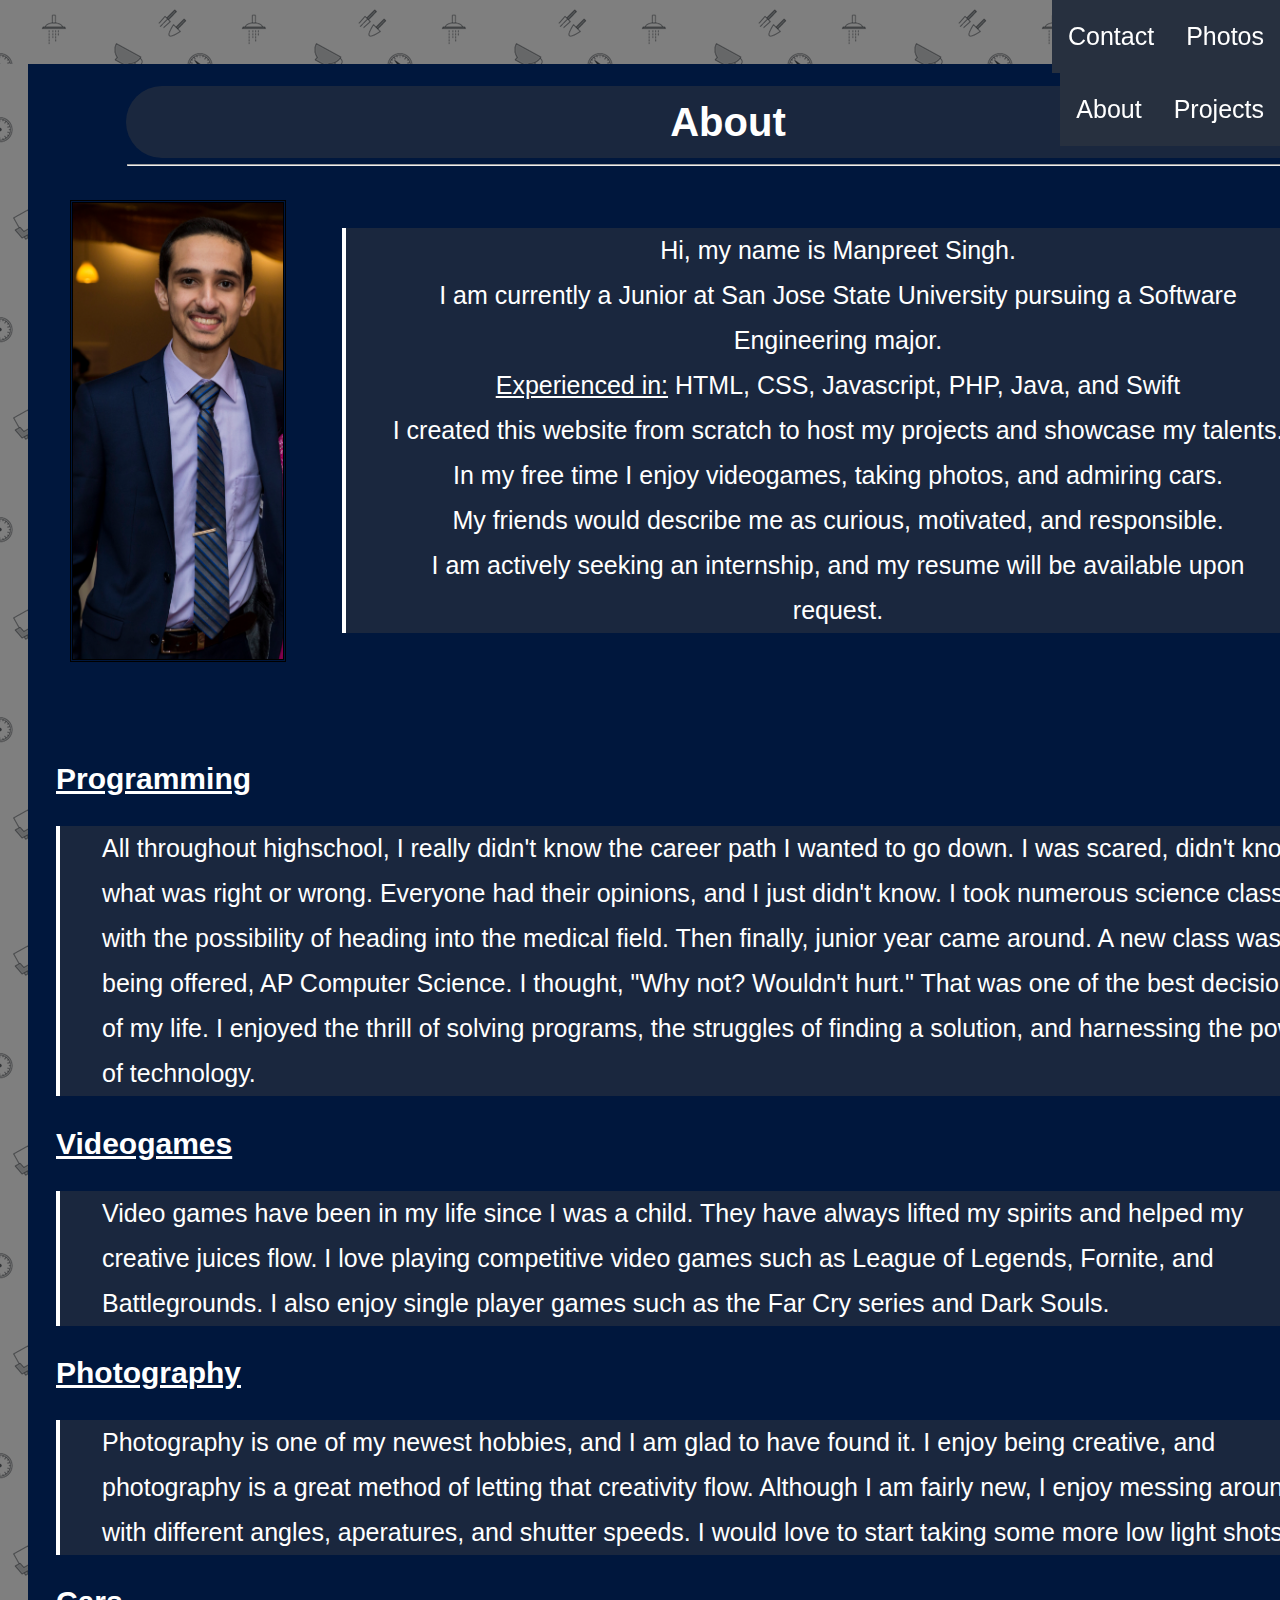
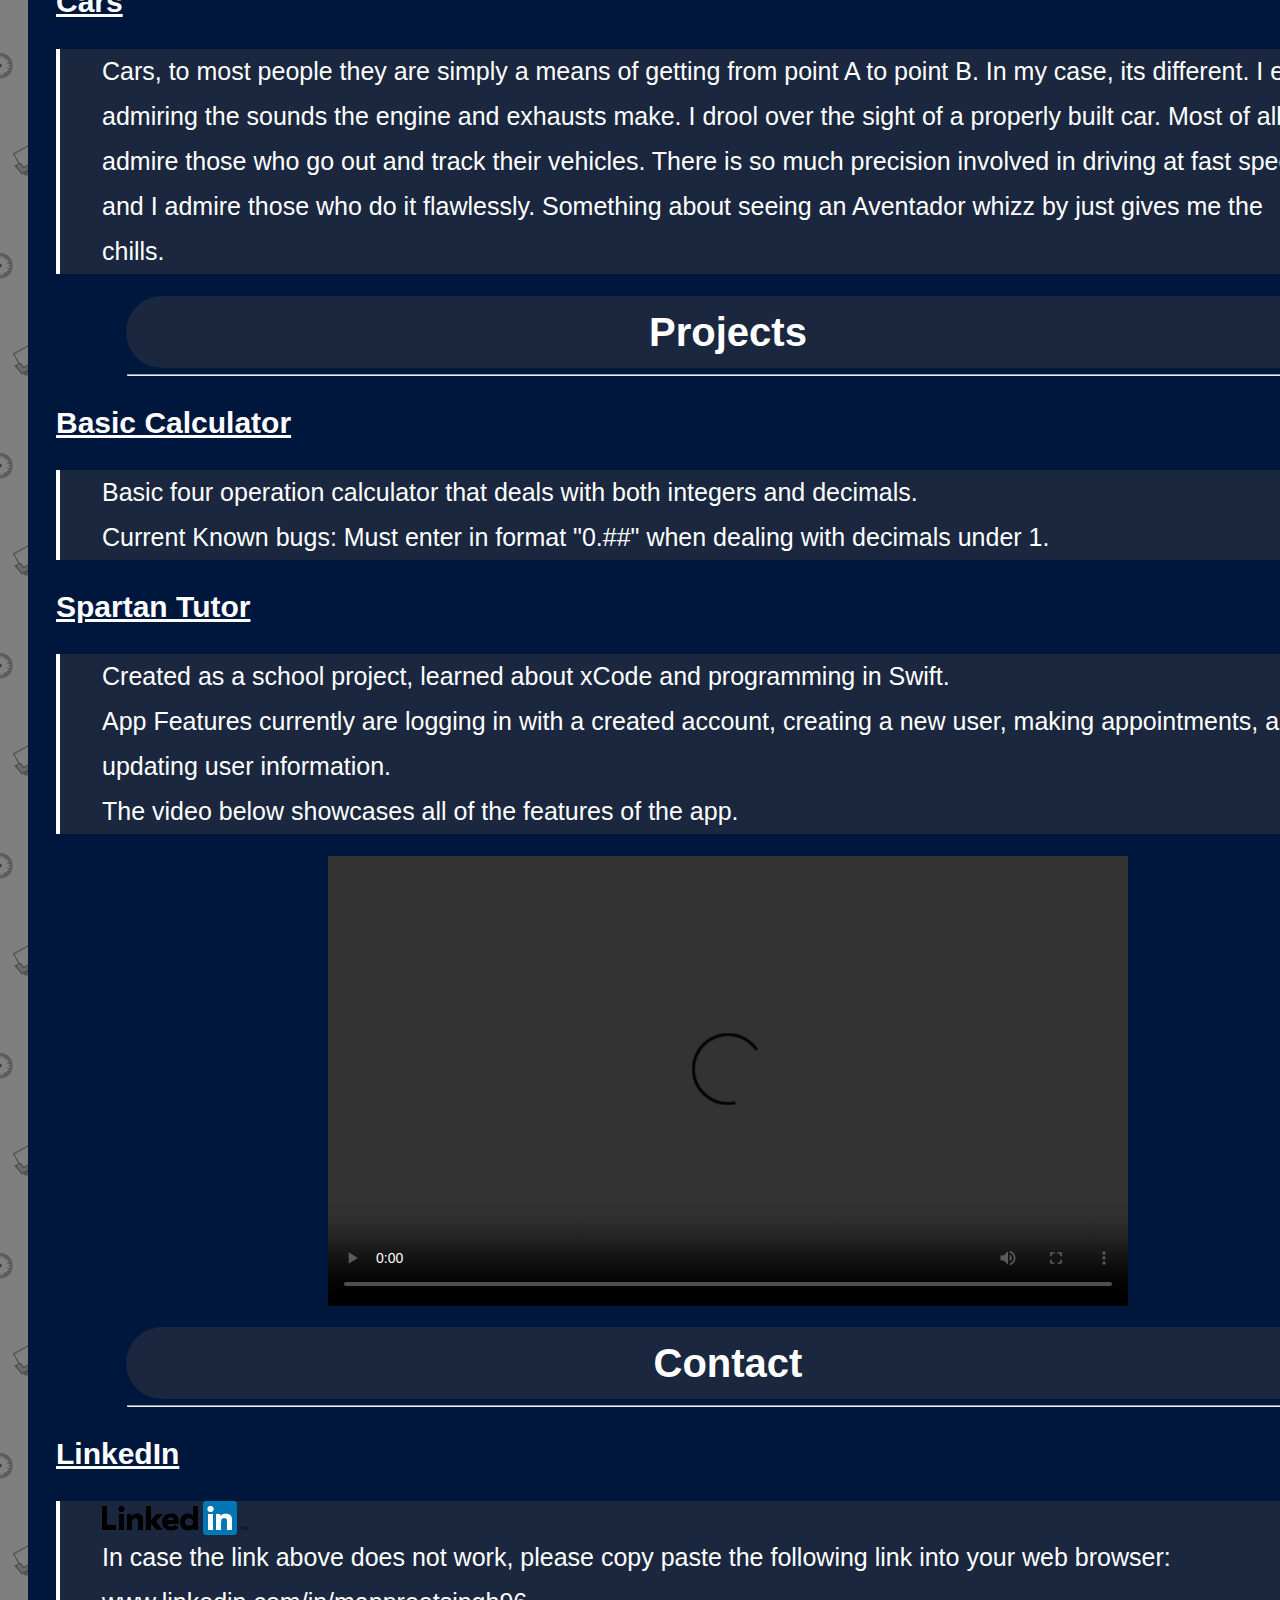
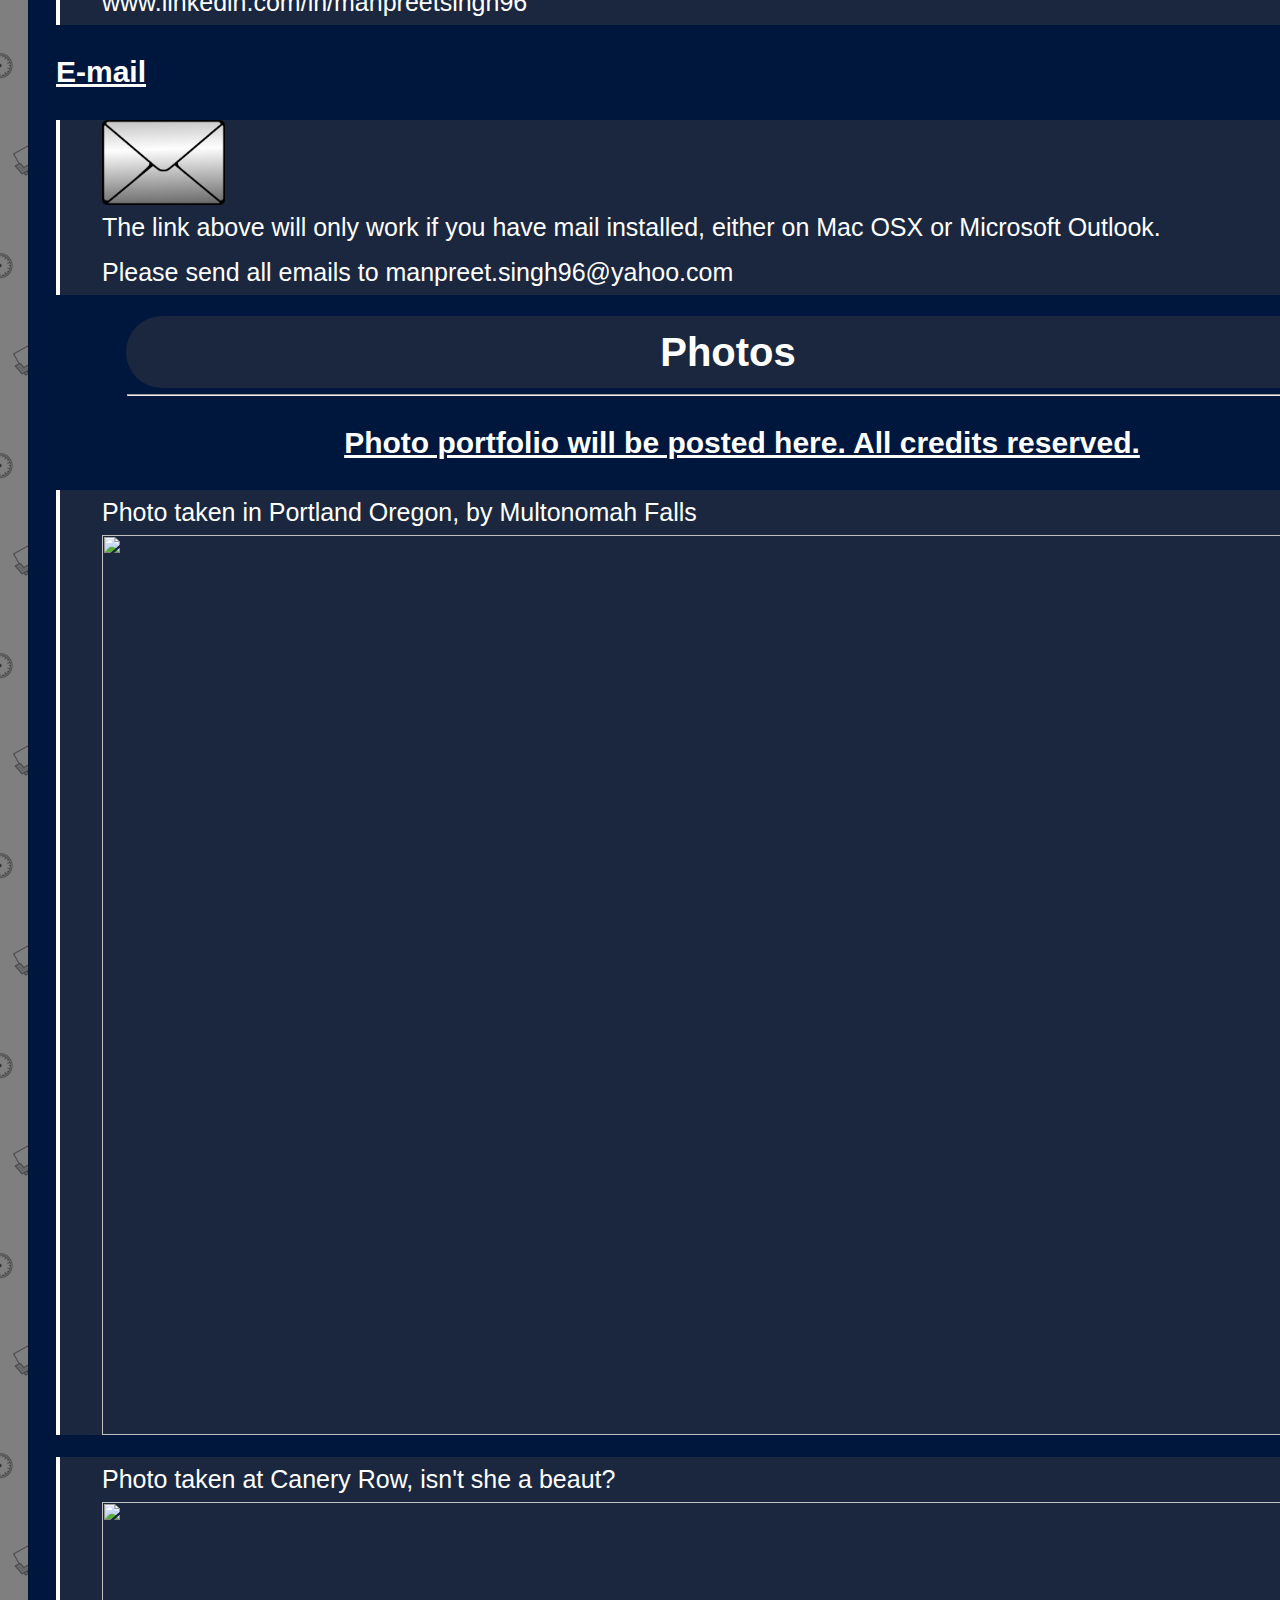
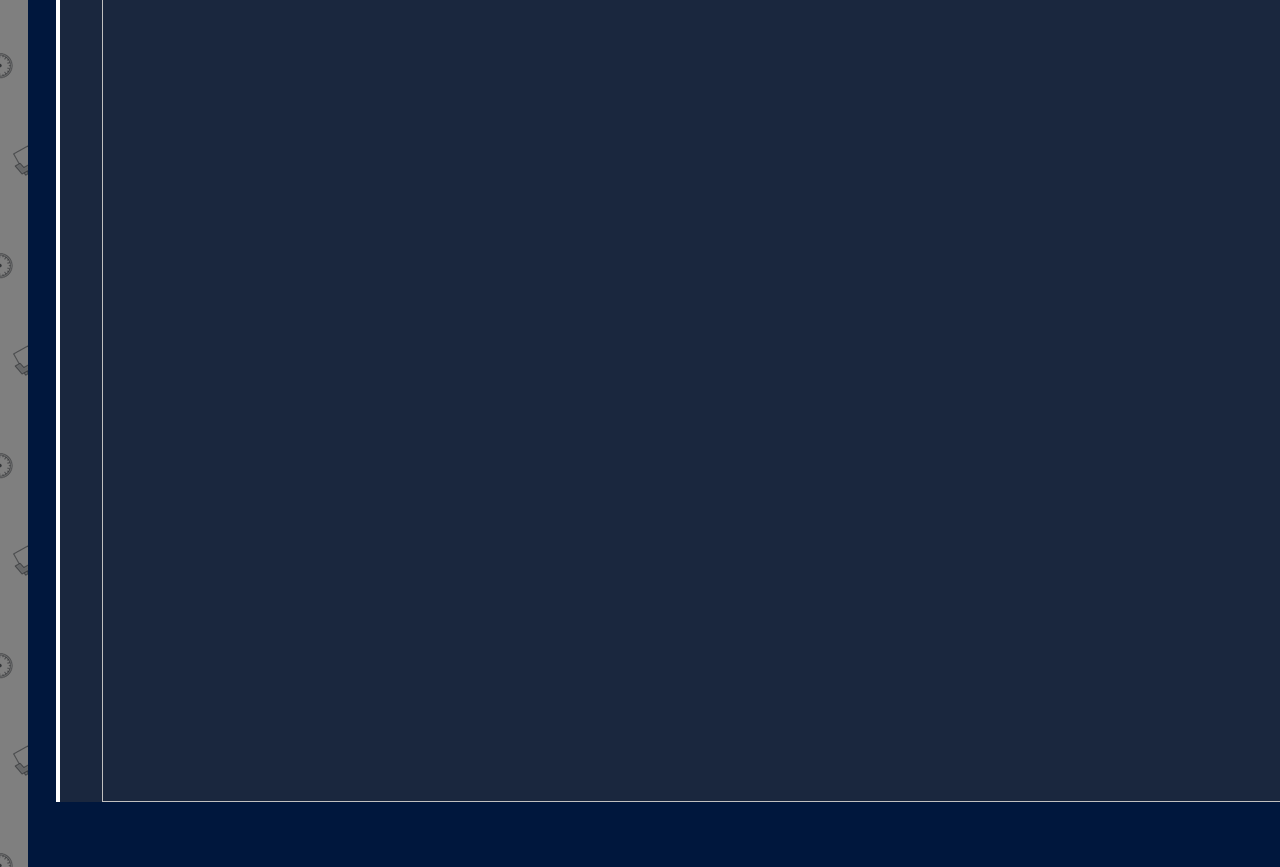
==== home.html @ 9b3da670 "Uploaded all necessary website files" ====
<html>
	<body>
		<link rel = "stylesheet" type = "text/css" href = "./stylesheets/homeStyle.css" />
		<link rel = "stylesheet" type = "text/css" href = "./stylesheets/transitionsHome.css" />
		<div class = "aboutBackground" id = "aboutBackground" name = "aboutBackground"></div>
		<script src="https://ajax.googleapis.com/ajax/libs/jquery/3.3.1/jquery.min.js"></script>
		
		<script>
			$(document).ready(function(){
			  // Add smooth scrolling to all links
			  $("a").on('click', function(event) {

			    // Make sure this.hash has a value before overriding default behavior
			    if (this.hash !== "") {
			      // Prevent default anchor click behavior
			      event.preventDefault();

			      // Store hash
			      var hash = this.hash;

			      // Using jQuery's animate() method to add smooth page scroll
			      // The optional number (800) specifies the number of milliseconds it takes to scroll to the specified area
			      $('html, body').animate({
			        scrollTop: $(hash).offset().top
			      }, 1000, function(){
			   
			        // Add hash (#) to URL when done scrolling (default click behavior)
			        window.location.hash = hash;
			      });
			    } // End if
			  });
			});
		</script>

		<div class = "wrapper">

			<div class = "navBarHolder">
				<div class = "navBar">
					<a href = "#photosSection">Photos</a>
					<a href = "#contactSection">Contact</a>
					<a href = "#projectsSection">Projects</a>
					<a href = "#aboutSection">About</a>
				</div>
			</div>

			<div class = "individualContent" id = "aboutSection">
				<br>
				<h1 class = "heading">About</h1>
				<hr class = "headingLine">

				<img src ="./images/myPicture.jpg" class ="myPic">

				<p class = "about">Hi, my name is Manpreet Singh.
				<br>
				I am currently a Junior at San Jose State University pursuing a Software Engineering major.
				<br>
				<u>Experienced in:</u> HTML, CSS, Javascript, PHP, Java, and Swift
				<br>
				I created this website from scratch to host my projects and showcase my talents.
				<br>
				In my free time I enjoy videogames, taking photos, and admiring cars.
				<br>
				My friends would describe me as curious, motivated, and responsible.
				<br>
				I am actively seeking an internship, and my resume will be available upon request.
				</p>
			</div>

			<div class = "individualContent">
				<h1 class = "postHeading">Programming</h1>
				<p class = "postText">
					All throughout highschool, I really didn't know the career path I wanted to go down. I was scared, didn't know what was right or wrong. Everyone had their opinions, and I just didn't know. I took numerous science classes, with the possibility of heading into the medical field. Then finally, junior year came around. A new class was being offered, AP Computer Science. I thought, "Why not? Wouldn't hurt." That was one of the best decisions of my life. I enjoyed the thrill of solving programs, the struggles of finding a solution, and harnessing the power of technology.
				</p>
				<h1 class = "postHeading">Videogames</h1>
				<p class = "postText">
					Video games have been in my life since I was a child. They have always lifted my spirits and helped my creative juices flow. I love playing competitive video games such as League of Legends, Fornite, and Battlegrounds. I also enjoy single player games such as the Far Cry series and Dark Souls.
				</p>

				<h1 class = "postHeading">Photography</h1>
				<p class = "postText">
					Photography is one of my newest hobbies, and I am glad to have found it. I enjoy being creative, and photography is a great method of letting that creativity flow. Although I am fairly new, I enjoy messing around with different angles, aperatures, and shutter speeds. I would love to start taking some more low light shots.
				</p>

				<h1 class = "postHeading">Cars</h1>
				<p class= "postText">
					Cars, to most people they are simply a means of getting from point A to point B. In my case, its different. I enjoy admiring the sounds the engine and exhausts make. I drool over the sight of a properly built car. Most of all, I admire those who go out and track their vehicles. There is so much precision involved in driving at fast speeds, and I admire those who do it flawlessly. Something about seeing an Aventador whizz by just gives me the chills.
				</p>

			</div>

		</div>

		<div class ="wrapper">
			<div class = "individualContent" id = "projectsSection">
				<br>
				<h1 class = "heading">Projects</h1>
				<hr class = "headingLine">

				<div class = "posts">
					<h1 class = "postHeading">Basic Calculator</h1>
					<p class = "postText">Basic four operation calculator that deals with both integers and decimals.</p>
					<p class = "postText">Current Known bugs: Must enter in format "0.##" when dealing with decimals under 1.</p>
				</div>

				<div class = "posts">
					<h1 class = "postHeading">Spartan Tutor</h1>
					<p class = "postText">Created as a school project, learned about xCode and programming in Swift.</p>
					<p class = "postText">App Features currently are logging in with a created account, creating a new user, making appointments, and updating user information.</p>
					<p class = "postText">The video below showcases all of the features of the app.</p>

					<br>

					<center>
						<video width="800" height="450" controls>
		  					<source src="https://www.dropbox.com/s/0syyvzjx89lkuod/spartantutorDemo.mp4?dl=1" type="video/mp4">
		  					Your browser does not support the video tag.
						</video>
					</center>
				</div>
			</div>
		</div>

		<div class ="wrapper">
			<div class = "individualContent" id = "contactSection">
				<br>
				<h1 class = "heading">Contact</h1>
				<hr class = "headingLine">

				<div class = "posts">
					<h1 class = "postHeading">LinkedIn</h1>

					<p class = "postText">
						<a href = "https://www.linkedin.com/in/manpreetsingh96" target="_blank">
							<img src = "images/linkedinLogo.png" class ="linkedinLogo">
						</a>
					</p>
					<p class = "postText">In case the link above does not work, please copy paste the following link into your web browser:</p>
					<p class = "postText">www.linkedin.com/in/manpreetsingh96</p>
				</div>

				<div class = "posts">
					<h1 class = "postHeading">E-mail</h1>

					<p class = "postText">
						<a href="mailto:manpreet.singh96@yahoo.com?Subject=Hello" target="_top">
							<img src ="images/mail.png" class ="mailLogo">
						</a>
					</p>

					<p class = "postText">The link above will only work if you have mail installed, either on Mac OSX or Microsoft Outlook.</p>
					<p class = "postText">Please send all emails to manpreet.singh96@yahoo.com</p>
				</div>
			</div>
		</div>

		<div class = "wrapper">
			<div class = "individualContent" id = "photosSection">
			<br>
			<h1 class = "heading">Photos</h1>
			<hr class = "headingLine">

			<div class = "posts">
				<center><h1 class = "postHeading">Photo portfolio will be posted here. All credits reserved.</h1></center>
				
				<p class = "photoPost">Photo taken in Portland Oregon, by Multonomah Falls</p>
				<p class = "photoPost">
					<img src = "./images/photo_1.jpg" class = "postedPhotos">
				</p>

				<br>

				<p class = "photoPost">Photo taken at Canery Row, isn't she a beaut?</p>
				<p class = "photoPost">
					<img src = "./images/photo_2.jpg" class = "postedPhotos">
				</p>

			</div>

			<br>
			<br>
			<br>
		</div>
	</body>
</html>
---- stylesheets/homeStyle.css ----
body, html 
{
    margin: 0;
    font: 400 12px/1.8 "Lato", sans-serif;
  	color: #777;

  	background-image: url("../images/doodles.png");
}

.wrapper
{
	z-index: 1;
	width: 1400px;
	height: auto;
	margin-top: 5%;
	margin-left: auto;
	margin-right: auto;
	margin-bottom: auto;
}

.navBar
{
	position: fixed;
	top: 0;
}

.navBarHolder
{
	margin-left: 70%;
}

.navBar a {
    display: block;
    float: right;
    background-color: #27303f;
    color: #fff;
    text-align: center;
    padding: 14px 16px;
    text-decoration: none;
    font-size: 25px;
}

.navBar a:hover {
    background-color: #1a283f;
    color: white;
    text-decoration: underline;
}

.active {
    background-color: #4CAF50;
    color: white;
}

.navBar .icon {
    display: none;
}

.individualContent
{
	background-color: #00173d;
	float: left;
	margin-left: 2%;
	padding-top: 0%;
	width: 1400px;
}

.postHeading
{
	color: #fff;
	font-size: 30px;
	margin-left: 2%;
	padding: 0%;
	text-decoration: underline;
}

.postText
{
	font-size: 25px;
	color: #fff;
	padding: 0%;
	margin: 0%;
	margin-left: 2%;
	margin-right: 7%;
	padding-left: 3%;

	border-left: 4px solid white;
	background-color: rgba(66, 66, 66, 0.4);
}

.heading
{
	font-size: 40px;
	color: #fff;
	text-align: center;
	border-radius: 45px;
	background-color: rgba(66, 66, 66, 0.4);
	padding: 0%;
	margin: 0%;
	margin-left: 7%;
	margin-right: 7%;
}

.headingLine
{
	width: 1200px;
}

.about
{
	font-size: 25px;
	color: #fff;
	width: 900px;
	float: right;
	margin-right: 7%;
	margin-top: 4%;
	padding-left: 3%;
	padding-right: 3%;
	padding-top: 0%;
	padding-bottom: 0%;
	text-align: center;

	border-left: 4px solid white;
	background-color: rgba(66, 66, 66, 0.4);
}

.myPic
{
	width: 15%;
	float: left;
	border: 3px double black;
	margin-left: 3%;
	margin-bottom: 5%;
	margin-top: 2%;
}

.mailLogo
{
	width: 10%;
}

.postedPhotos
{
	width: 100%;
	float: middle;
}

.photoPost
{
	font-size: 25px;
	color: #fff;
	padding: 0%;
	margin: 0%;
	margin-left: 2%;
	margin-right: 2%;
	padding-left: 3%;
	padding-right: 0%;

	border-left: 4px solid white;
	background-color: rgba(66, 66, 66, 0.4);
}
---- stylesheets/transitionsHome.css ----
.navBarHolder
{
	animation-duration: 4s;
	animation-name: comeFromLeft;
	animation-iteration-count: 1;
	transition-timing-function: ease-in;
}

.wrapper
{
	animation-duration: 4s;
	animation-name: dropFromTop;
	animation-iteration-count: 1;
	transition-timing-function: ease-in;
}

@keyframes dropFromTop
{
	from{
		opacity: 0;
	}
	to{
		opacity: 1;
	}
}

@keyframes comeFromLeft
{
	from{
		margin-left: -20%;
	}
	to{
		margin-left: 70%;
	}
}
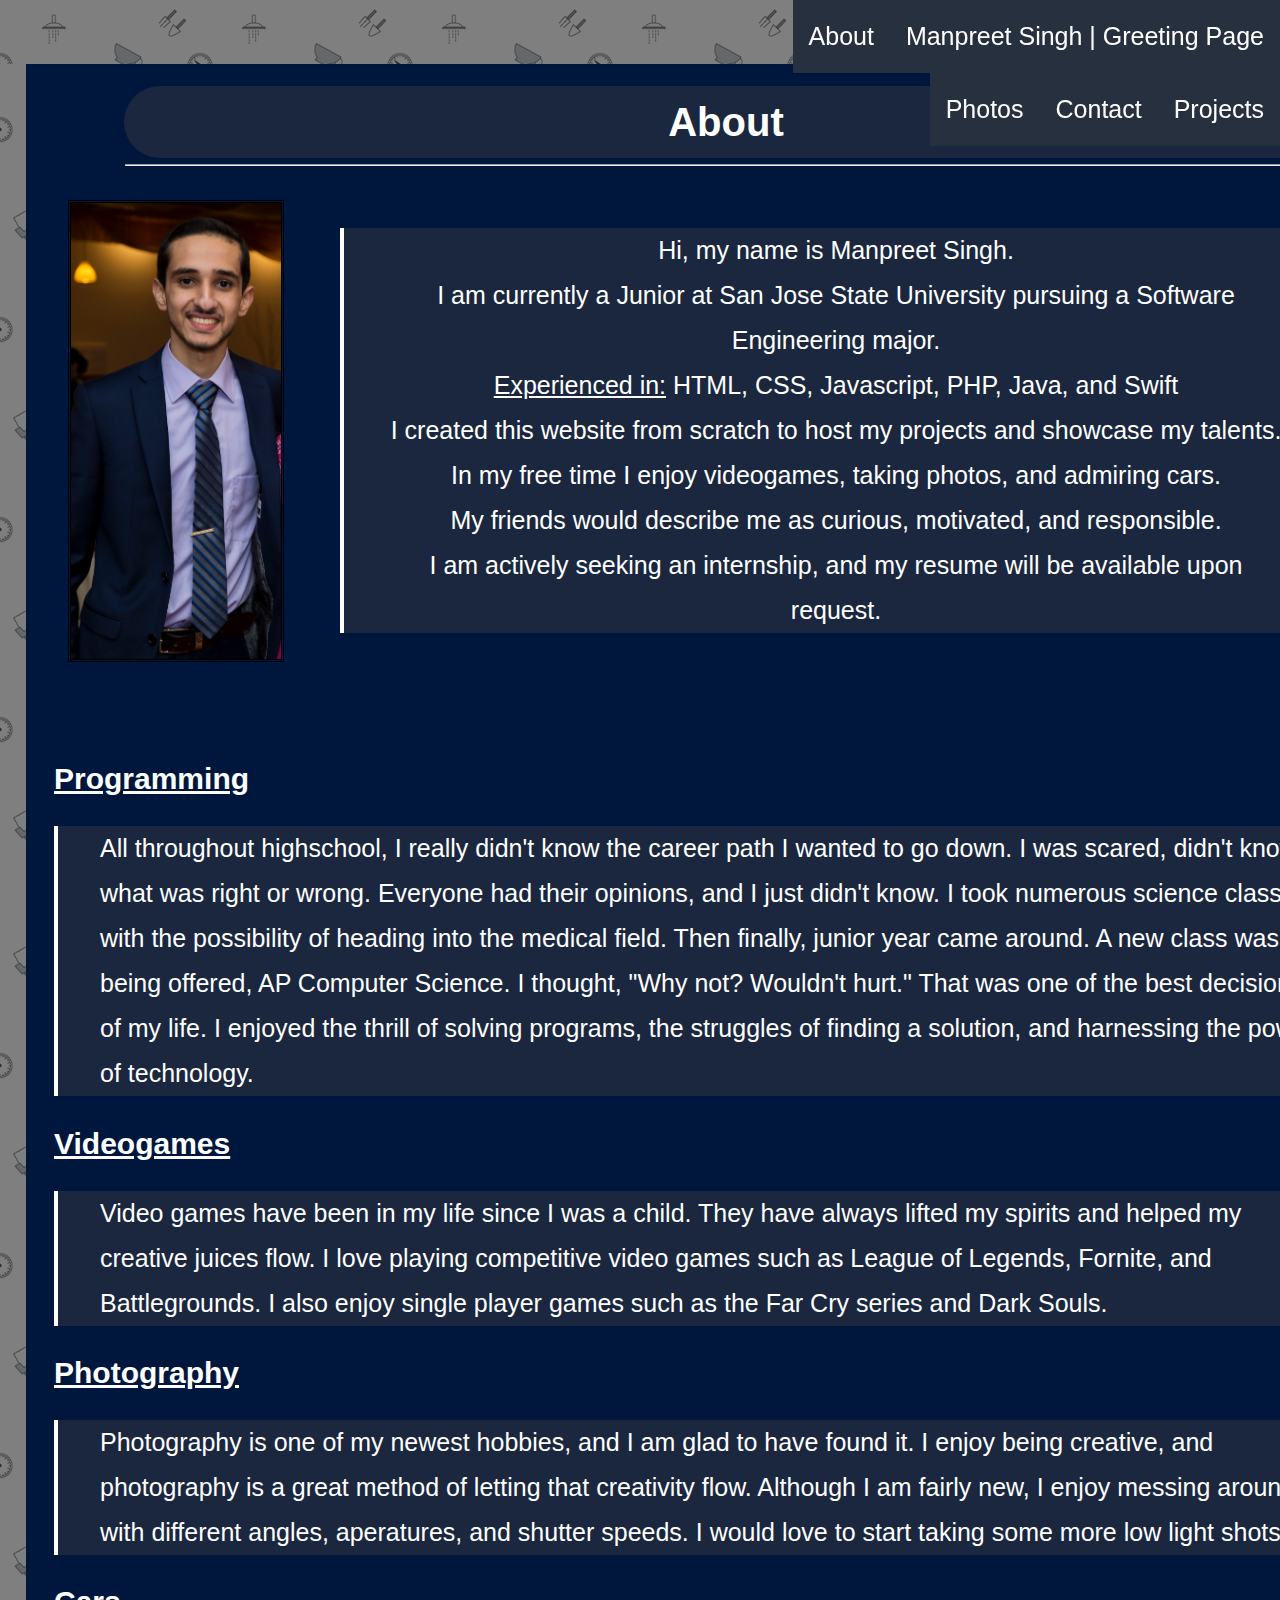
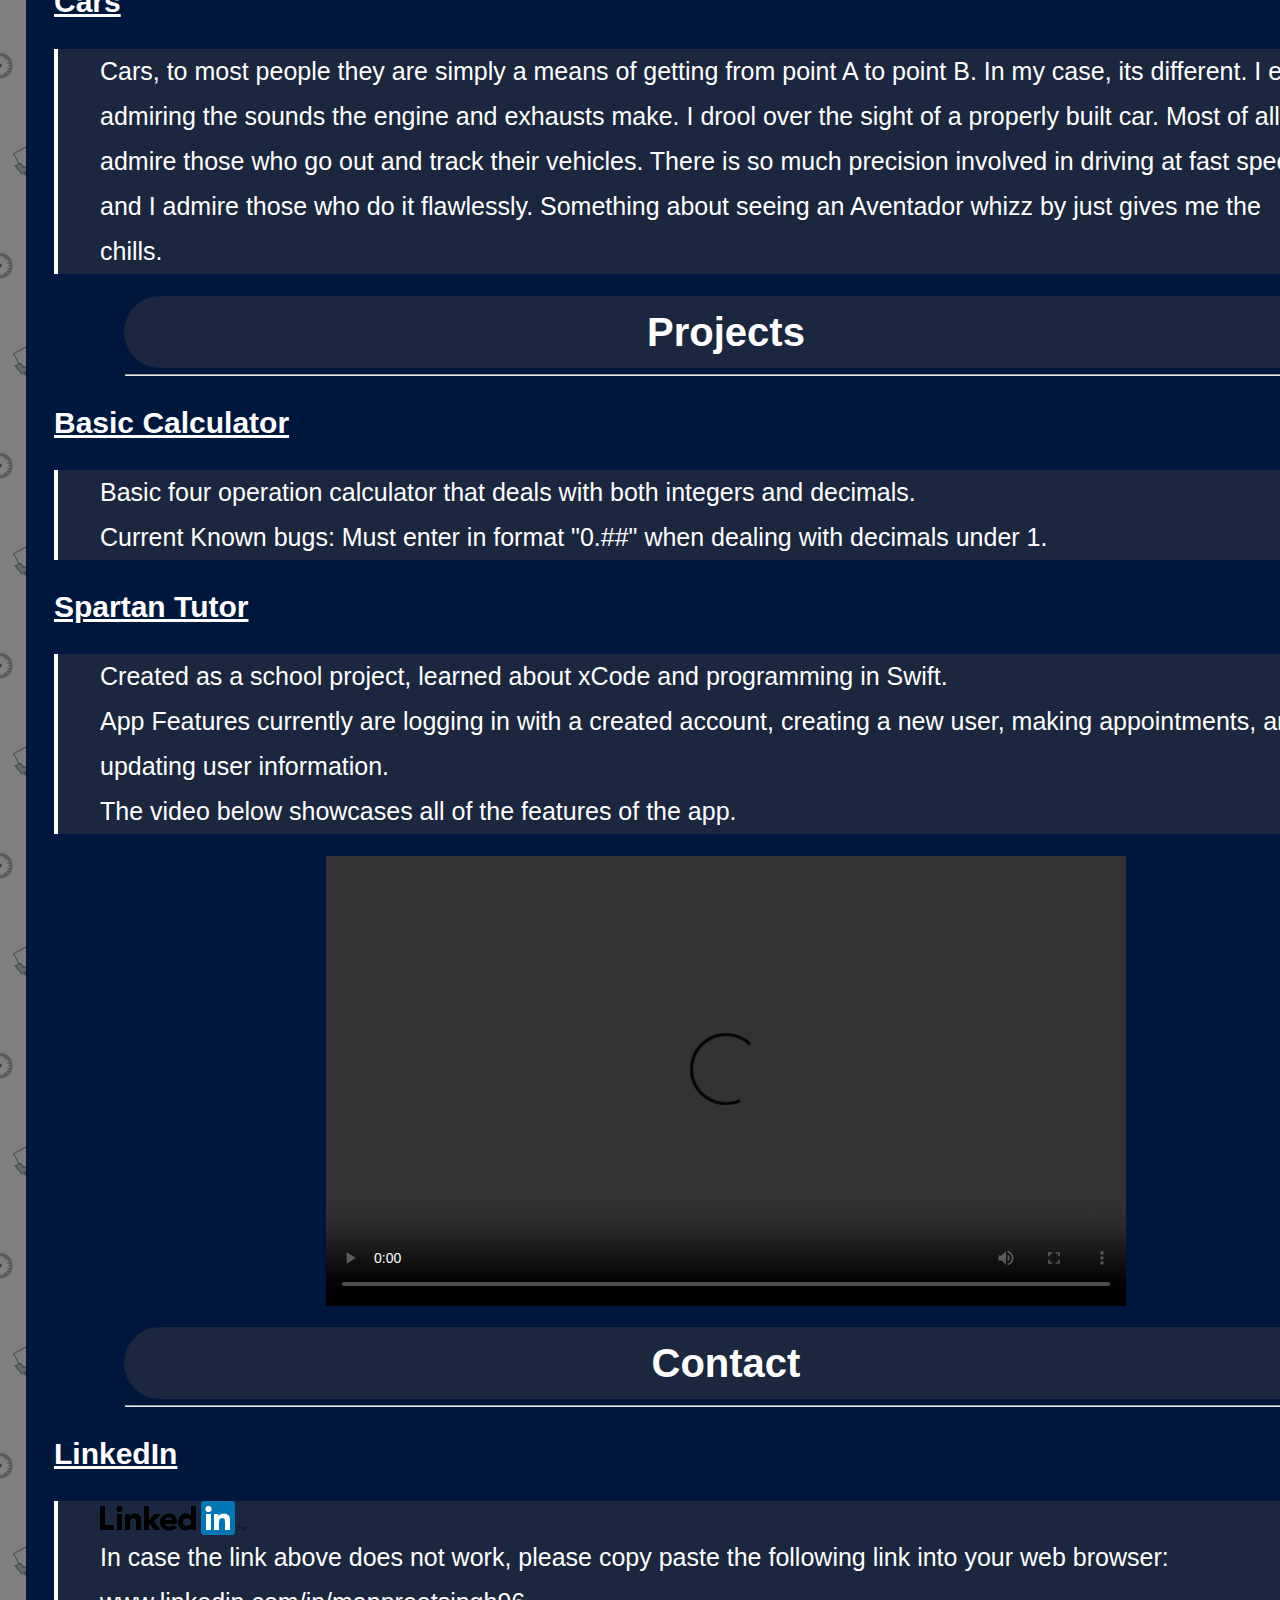
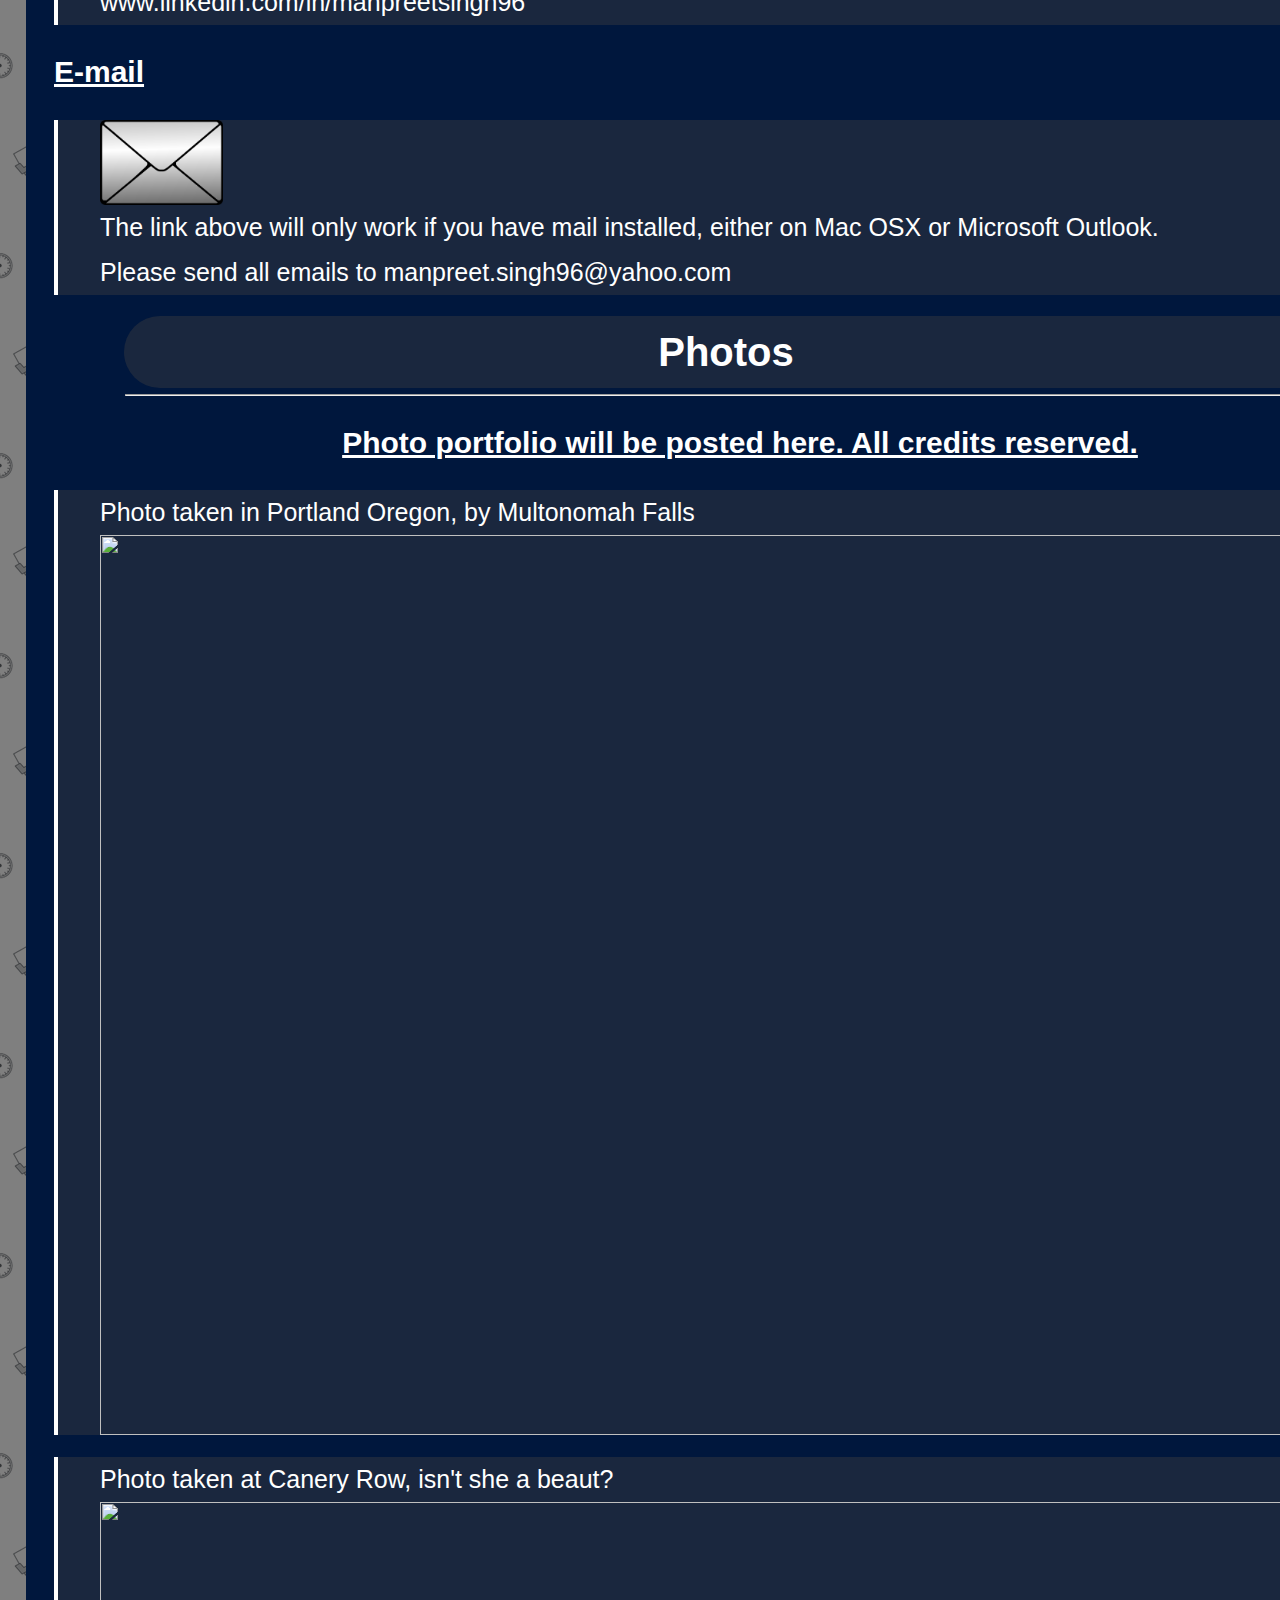
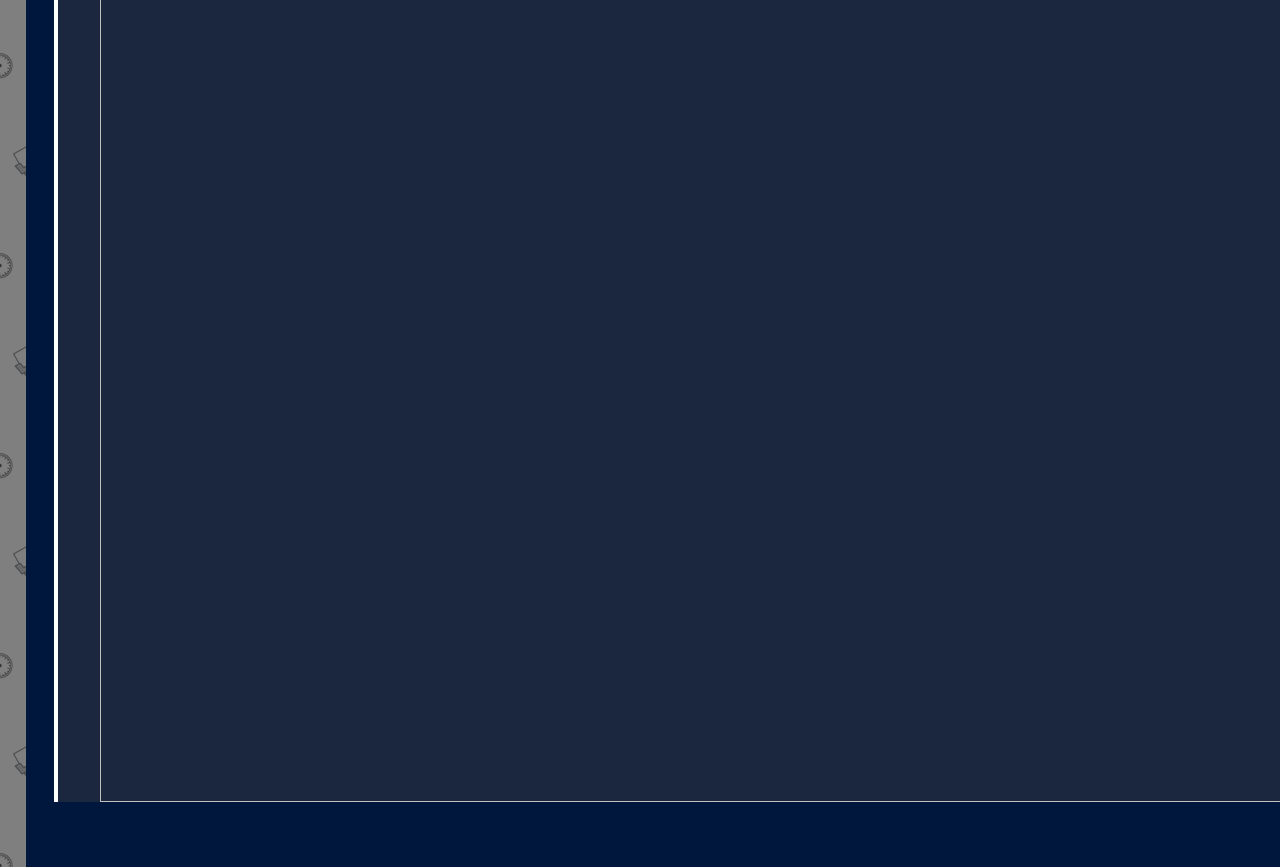
==== commit bea186db: "Update home.html" ====
--- a/home.html
+++ b/home.html
@@ -31,18 +31,18 @@
 			  });
 			});
 		</script>
+			
+		<div class = "navBarHolder">
+			<div class = "navBar">
+				<a href = "./index.html">Manpreet Singh | Greeting Page</a>
+				<a href = "#aboutSection">About</a>
+				<a href = "#projectsSection">Projects</a>
+				<a href = "#contactSection">Contact</a>
+				<a href = "#photosSection">Photos</a>
+			</div>
+		</div>
 
 		<div class = "wrapper">
-
-			<div class = "navBarHolder">
-				<div class = "navBar">
-					<a href = "#photosSection">Photos</a>
-					<a href = "#contactSection">Contact</a>
-					<a href = "#projectsSection">Projects</a>
-					<a href = "#aboutSection">About</a>
-				</div>
-			</div>
-
 			<div class = "individualContent" id = "aboutSection">
 				<br>
 				<h1 class = "heading">About</h1>
@@ -181,4 +181,4 @@
 			<br>
 		</div>
 	</body>
-</html>+</html>
--- a/stylesheets/homeStyle.css
+++ b/stylesheets/homeStyle.css
@@ -10,7 +10,7 @@
 .wrapper
 {
 	z-index: 1;
-	width: 1400px;
+	width: 1300px;
 	height: auto;
 	margin-top: 5%;
 	margin-left: auto;
@@ -26,7 +26,7 @@
 
 .navBarHolder
 {
-	margin-left: 70%;
+	margin-left: 60%;
 }
 
 .navBar a {
@@ -157,4 +157,4 @@
 
 	border-left: 4px solid white;
 	background-color: rgba(66, 66, 66, 0.4);
-}+}
--- a/stylesheets/transitionsHome.css
+++ b/stylesheets/transitionsHome.css
@@ -30,6 +30,6 @@
 		margin-left: -20%;
 	}
 	to{
-		margin-left: 70%;
+		margin-left: 60%;
 	}
-}+}
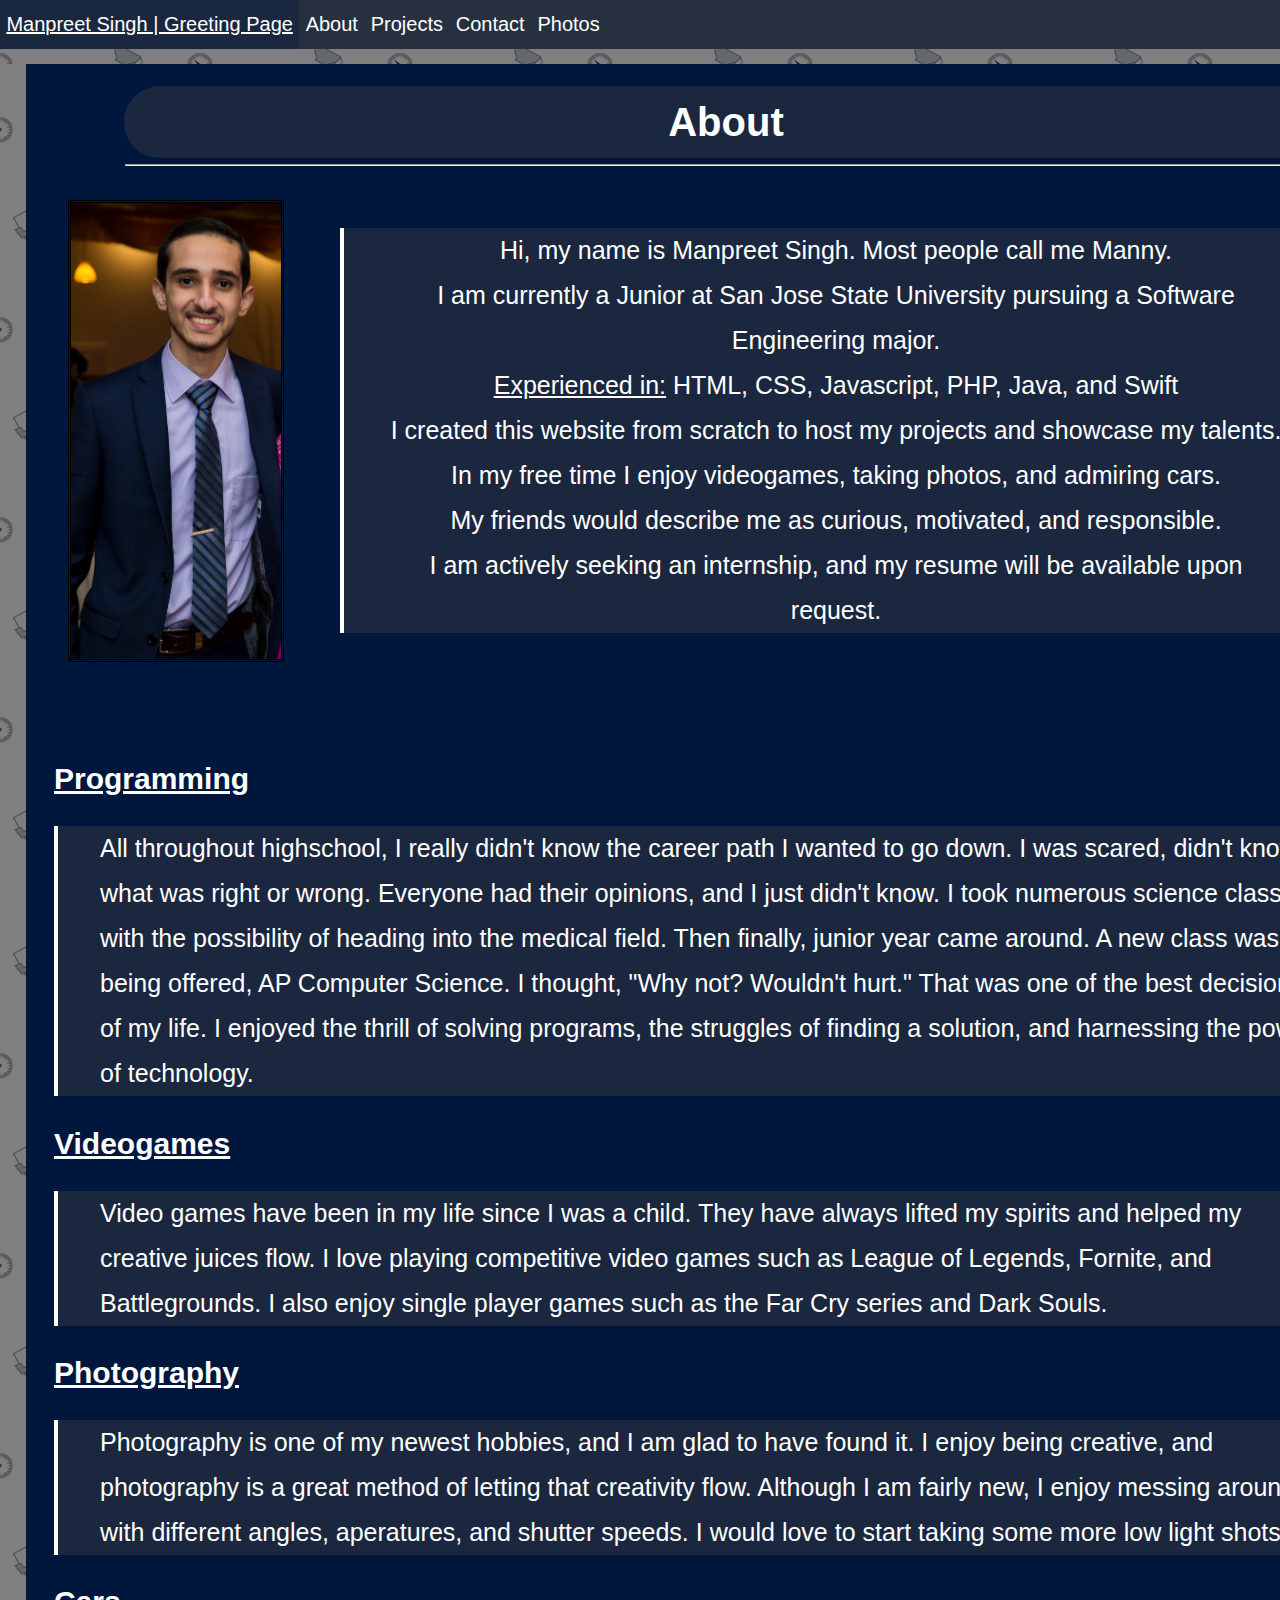
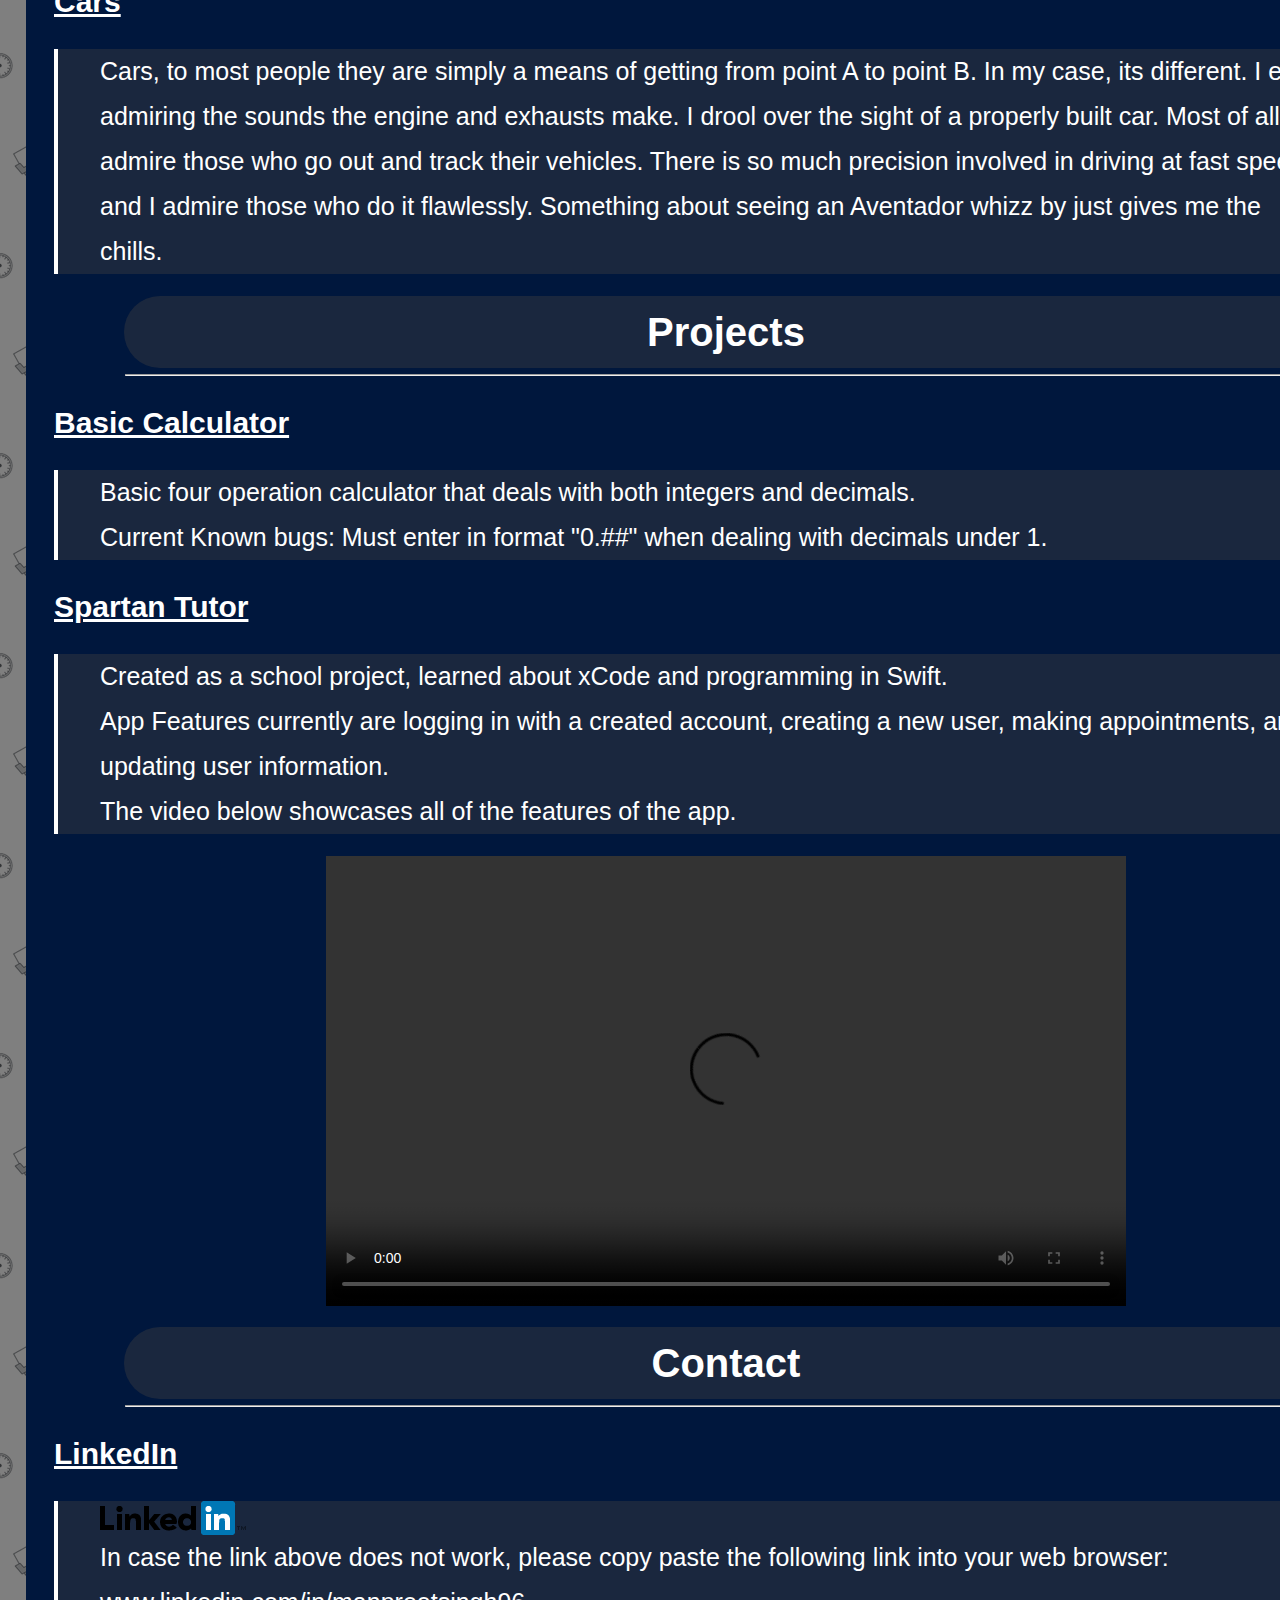
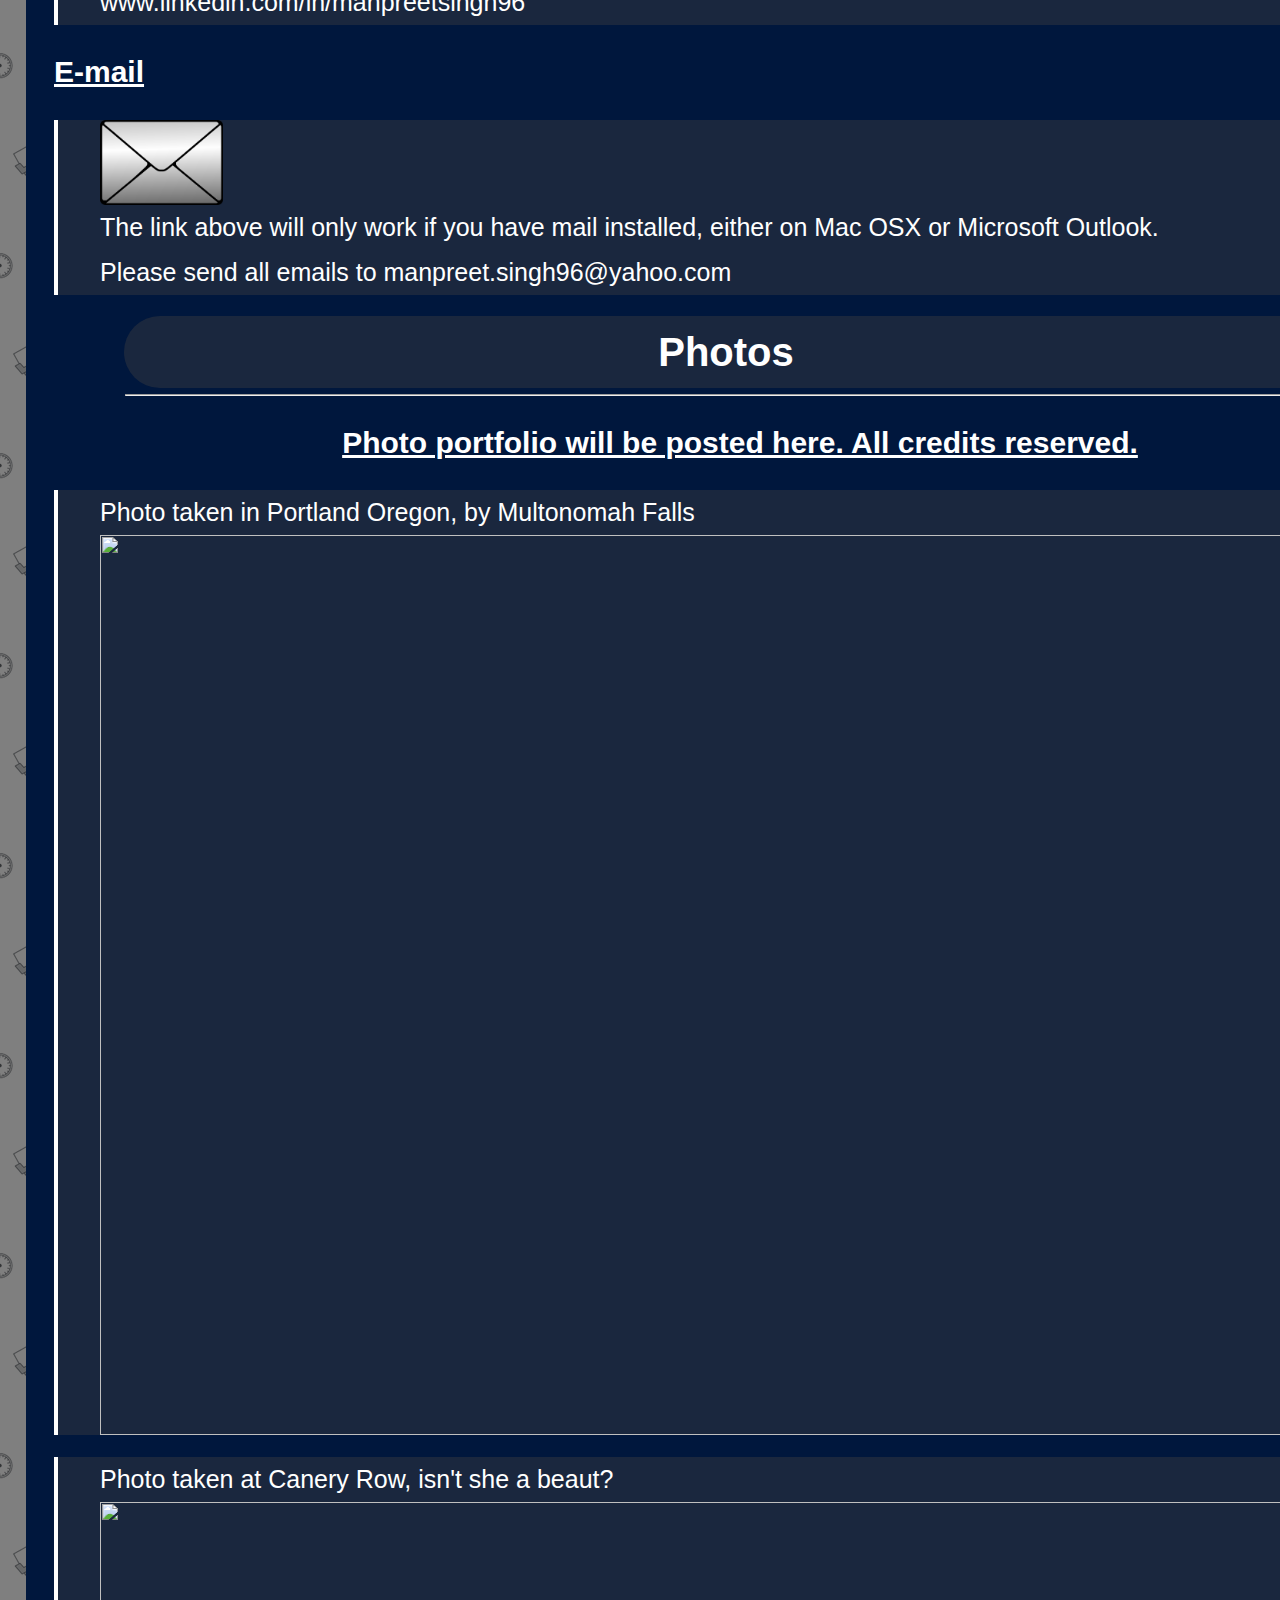
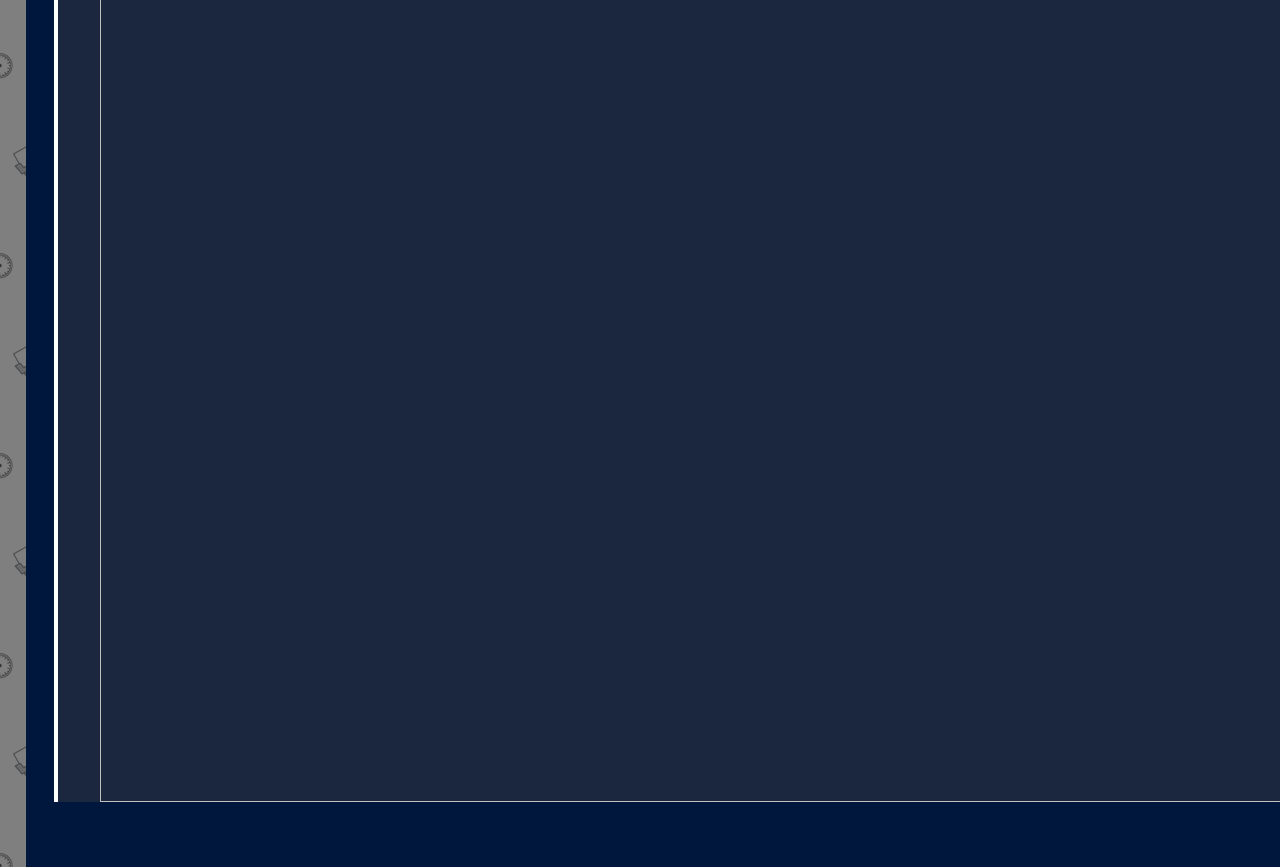
==== commit 494d195d: "Update home.html" ====
--- a/home.html
+++ b/home.html
@@ -50,7 +50,7 @@
 
 				<img src ="./images/myPicture.jpg" class ="myPic">
 
-				<p class = "about">Hi, my name is Manpreet Singh.
+				<p class = "about">Hi, my name is Manpreet Singh. Most people call me Manny.
 				<br>
 				I am currently a Junior at San Jose State University pursuing a Software Engineering major.
 				<br>
--- a/stylesheets/homeStyle.css
+++ b/stylesheets/homeStyle.css
@@ -21,23 +21,24 @@
 .navBar
 {
 	position: fixed;
+	background-color: #27303f;
+	width: 100%;
 	top: 0;
 }
 
-.navBarHolder
+.navBar a 
 {
-	margin-left: 60%;
-}
-
-.navBar a {
     display: block;
-    float: right;
+    float: left;
     background-color: #27303f;
     color: #fff;
+    padding-top: 0.5%;
+    padding-bottom: 0.5%;
+    padding-left: 0.5%;
+    padding-right: 0.5%;
     text-align: center;
-    padding: 14px 16px;
     text-decoration: none;
-    font-size: 25px;
+    font-size: 20px;
 }
 
 .navBar a:hover {
--- a/stylesheets/transitionsHome.css
+++ b/stylesheets/transitionsHome.css
@@ -1,20 +1,20 @@
-.navBarHolder
+.wrapper
 {
 	animation-duration: 4s;
-	animation-name: comeFromLeft;
+	animation-name: fadeIn;
 	animation-iteration-count: 1;
 	transition-timing-function: ease-in;
 }
 
-.wrapper
+.navBarHolder
 {
 	animation-duration: 4s;
-	animation-name: dropFromTop;
+	animation-name: fadeIn;
 	animation-iteration-count: 1;
 	transition-timing-function: ease-in;
 }
 
-@keyframes dropFromTop
+@keyframes fadeIn
 {
 	from{
 		opacity: 0;
@@ -23,13 +23,3 @@
 		opacity: 1;
 	}
 }
-
-@keyframes comeFromLeft
-{
-	from{
-		margin-left: -20%;
-	}
-	to{
-		margin-left: 60%;
-	}
-}
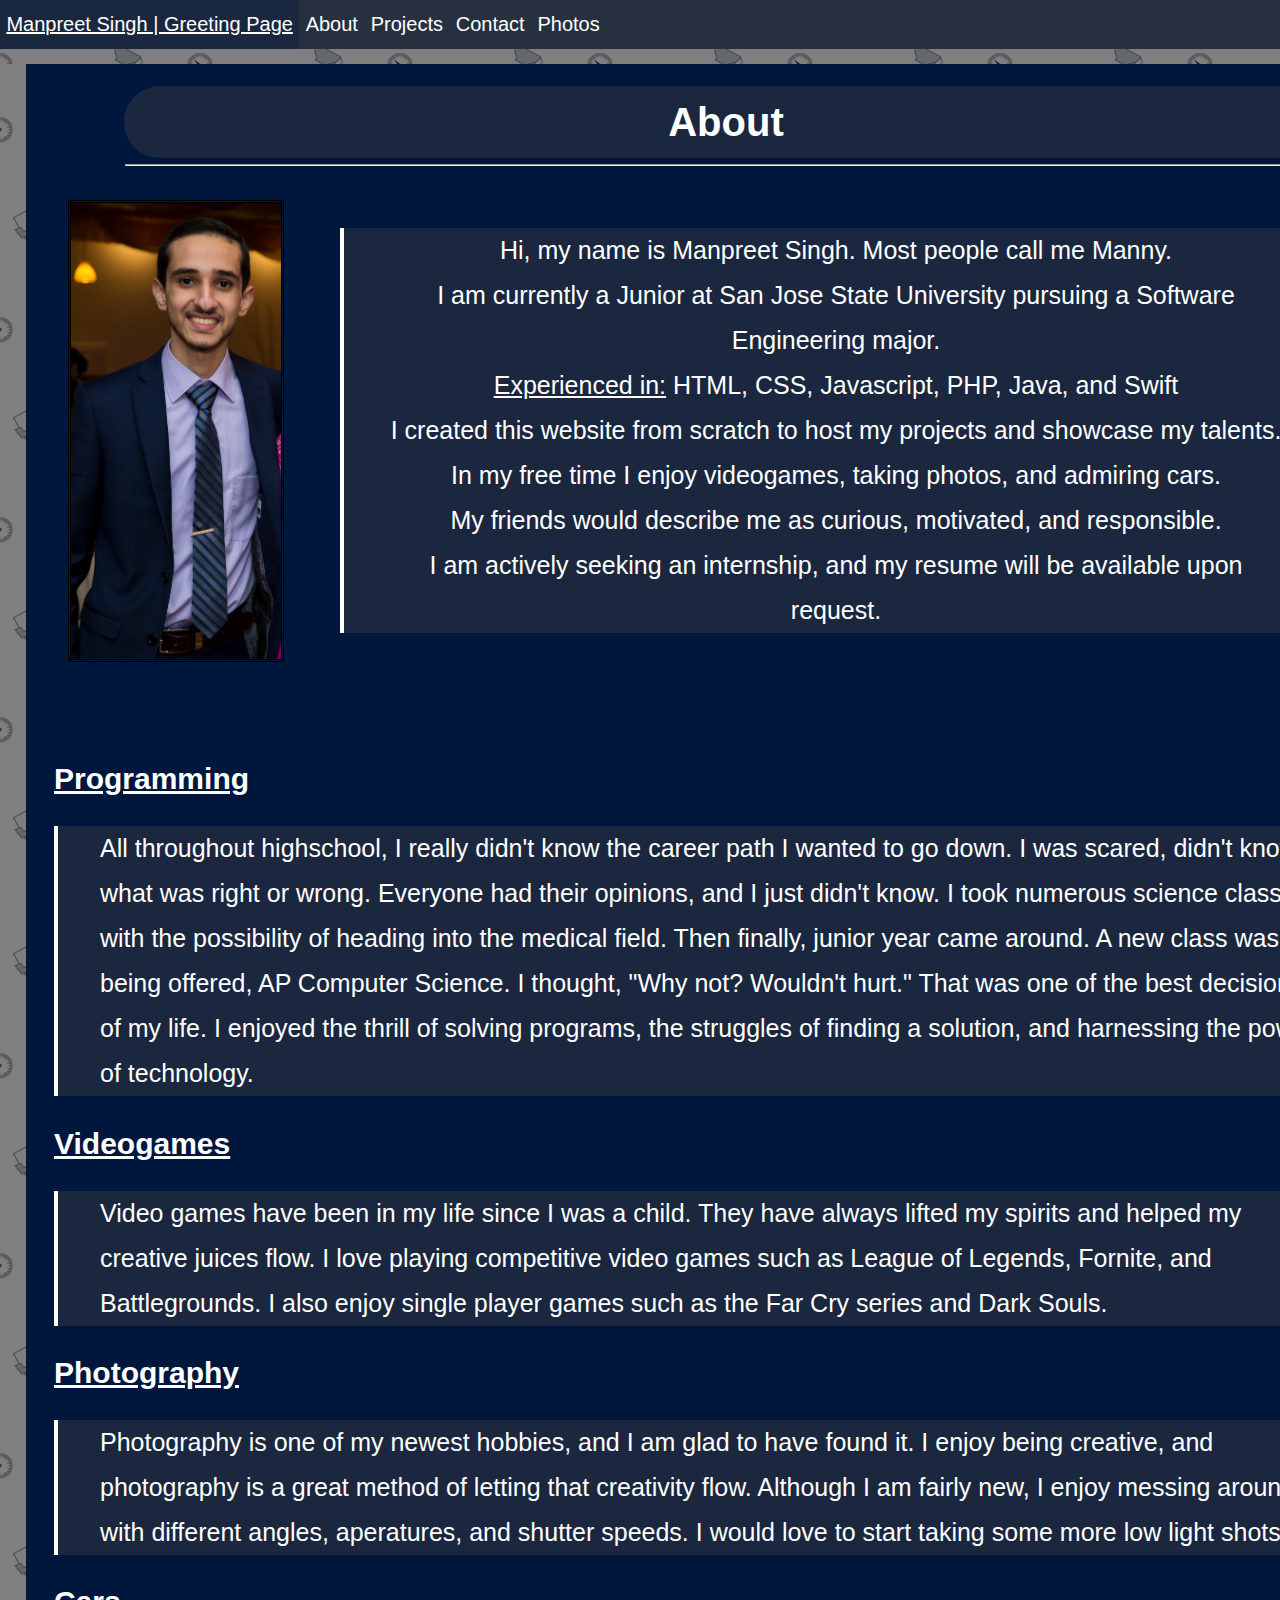
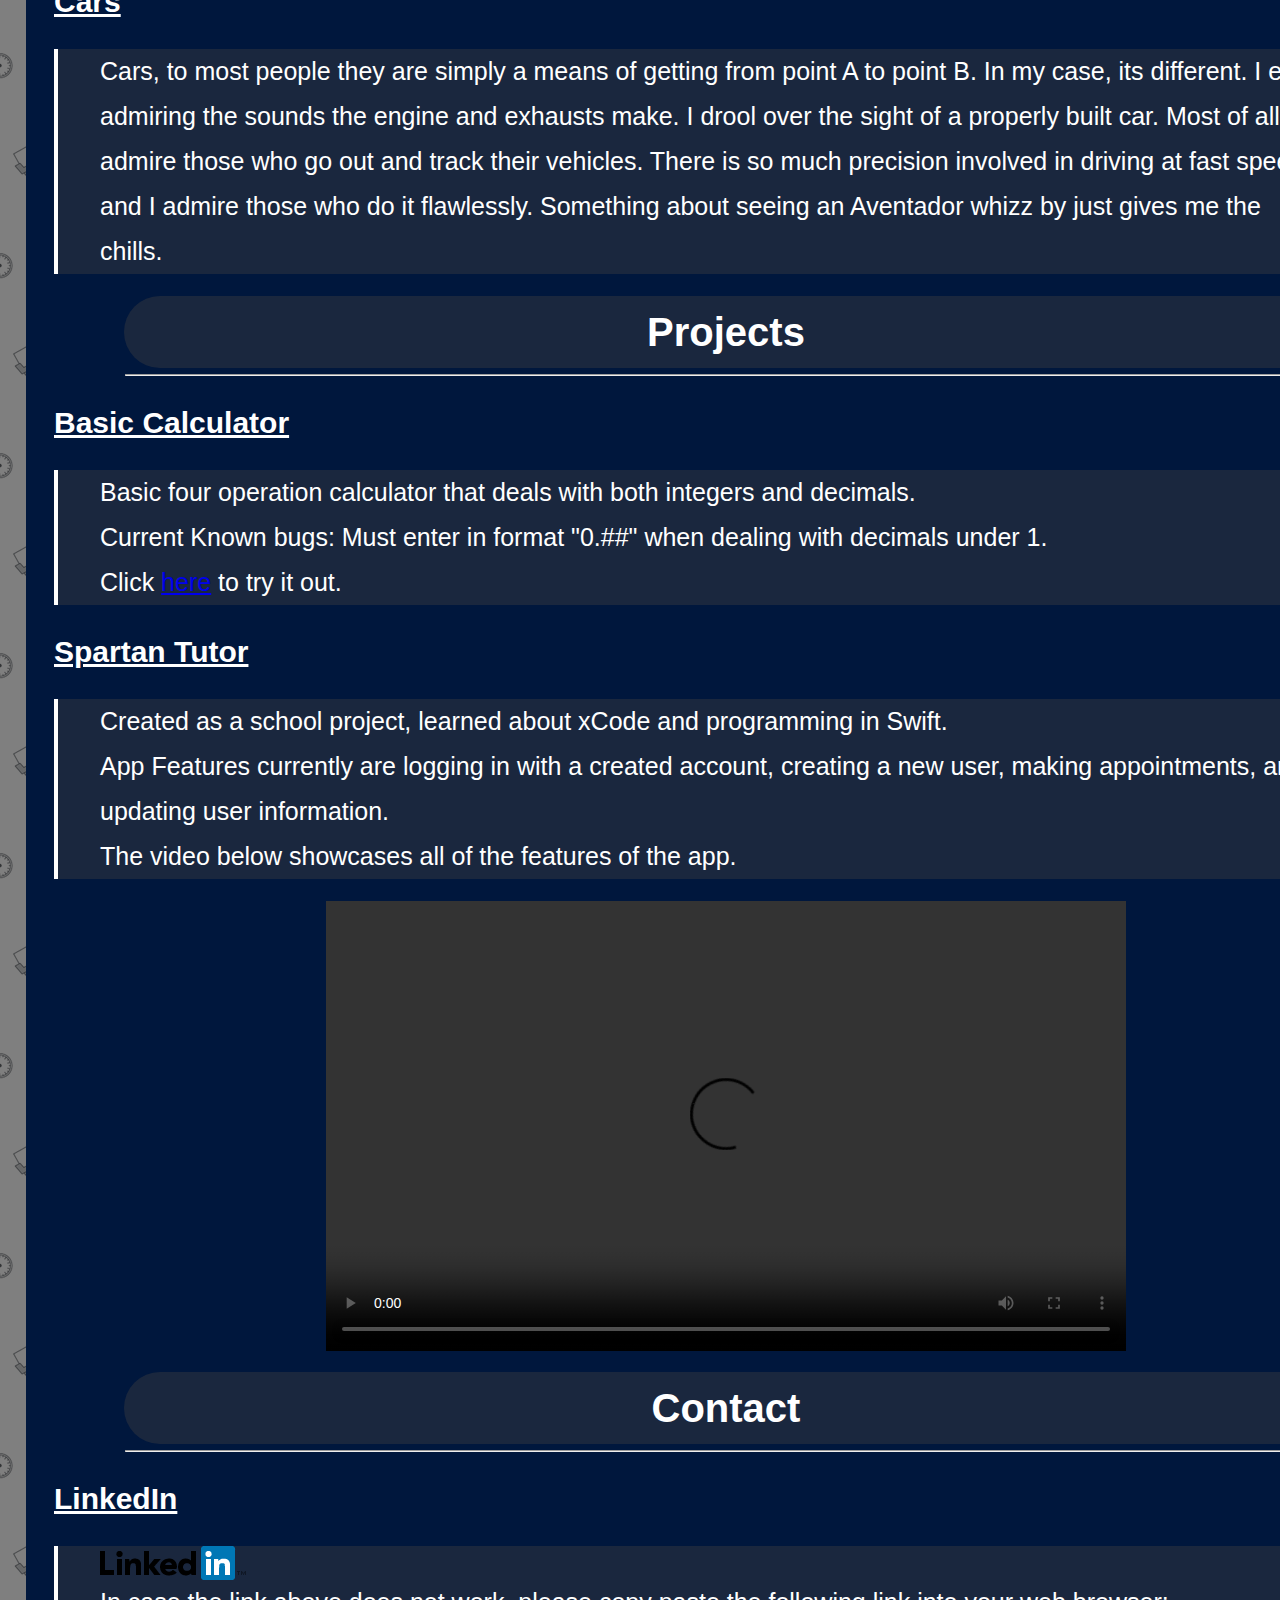
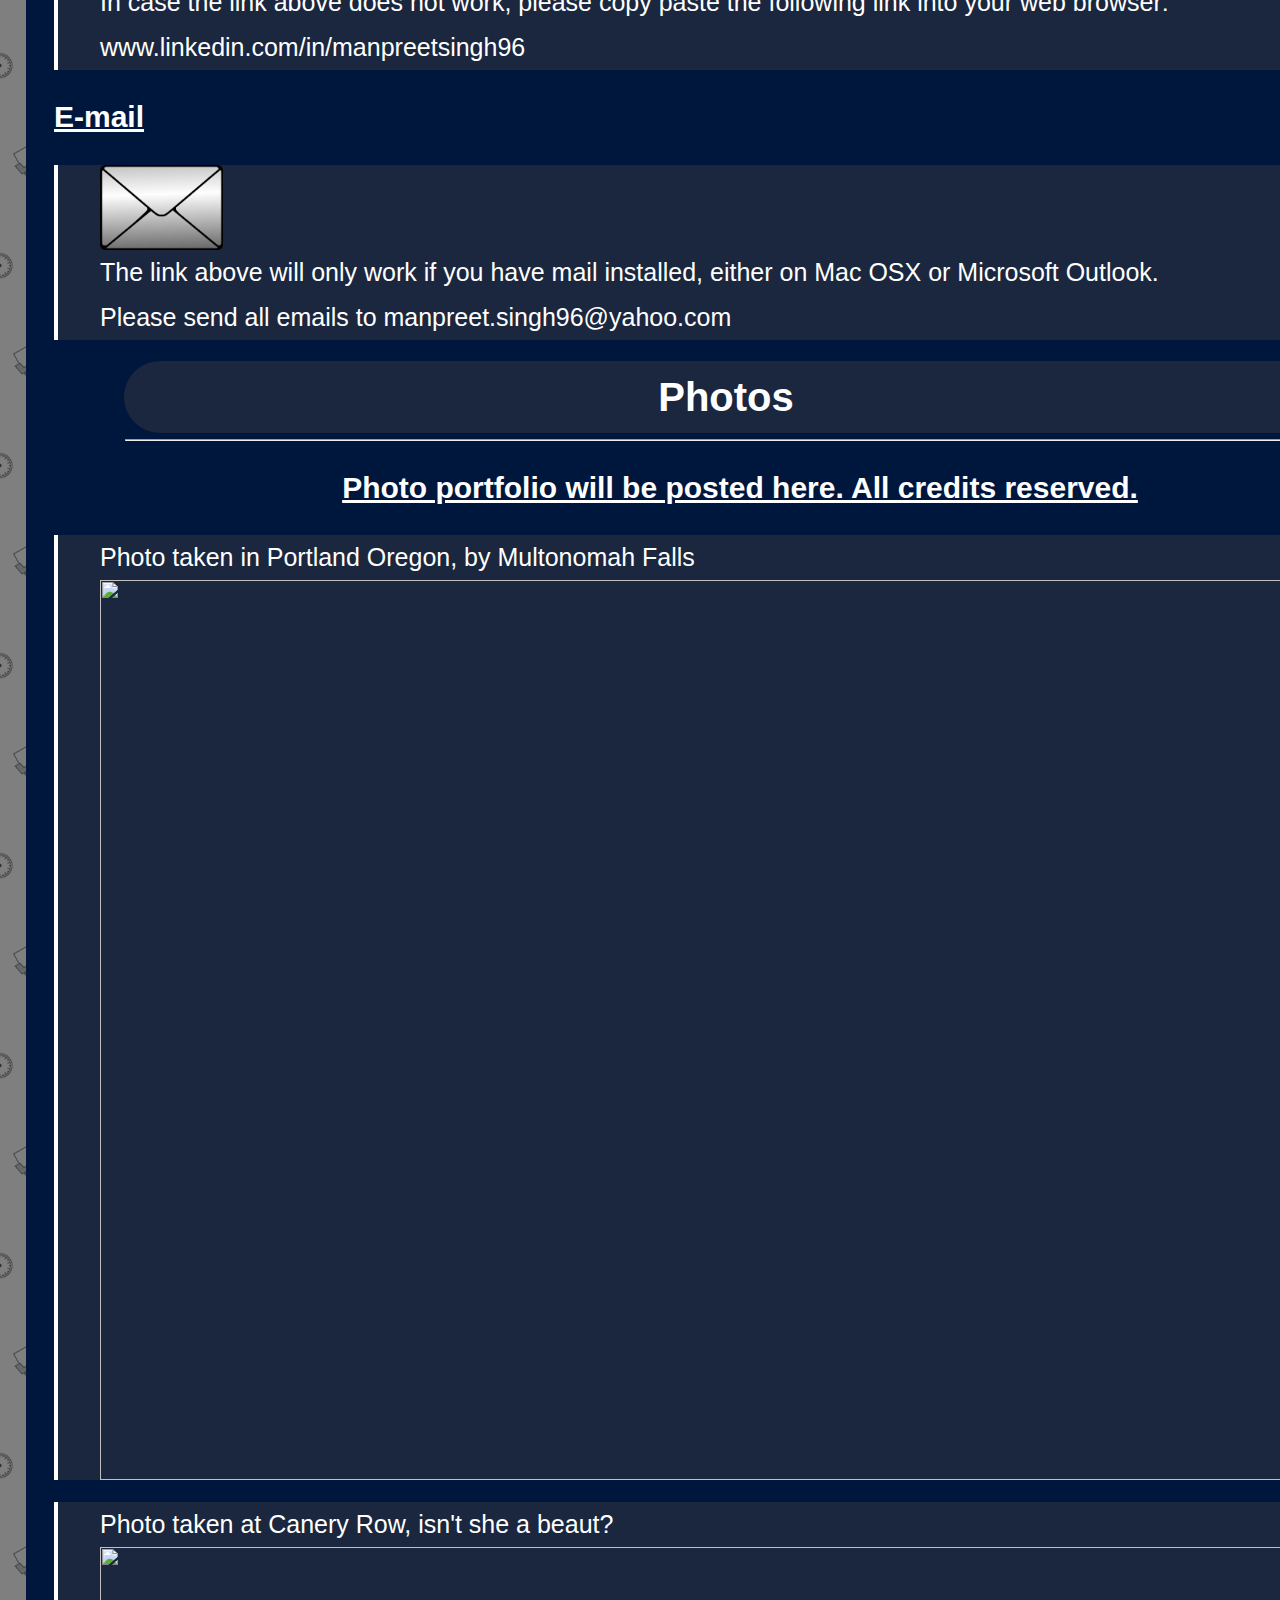
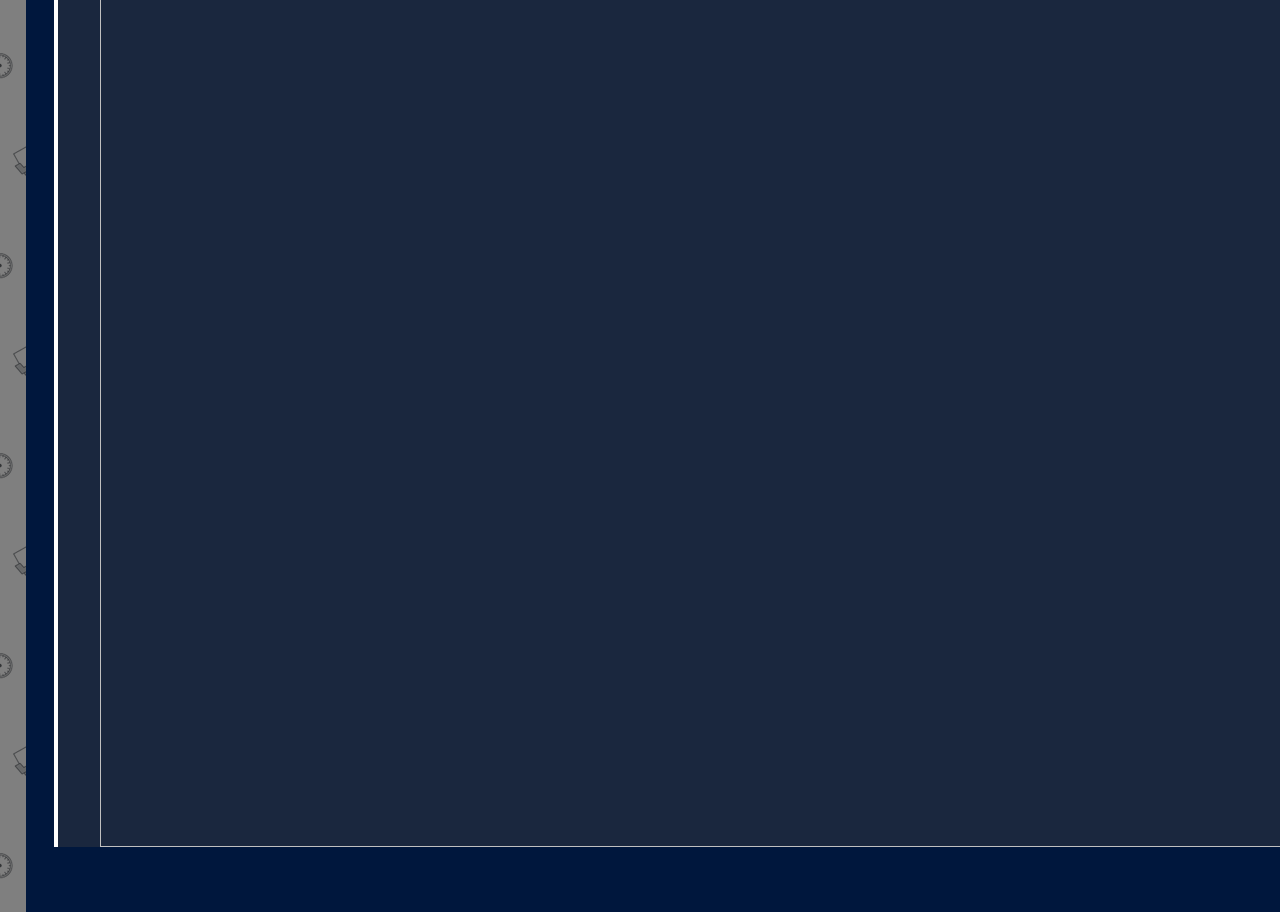
==== commit 4c3ab6eb: "Update home.html" ====
--- a/home.html
+++ b/home.html
@@ -100,6 +100,9 @@
 					<h1 class = "postHeading">Basic Calculator</h1>
 					<p class = "postText">Basic four operation calculator that deals with both integers and decimals.</p>
 					<p class = "postText">Current Known bugs: Must enter in format "0.##" when dealing with decimals under 1.</p>
+					<p class = "postText">Click
+						<a href = "https://www.dropbox.com/s/iur7xryhzxkea18/BasicCalculator.jar?dl=0" target="_blank"> 
+					here</a> to try it out.</p>
 				</div>
 
 				<div class = "posts">
--- a/stylesheets/homeStyle.css
+++ b/stylesheets/homeStyle.css
@@ -12,10 +12,8 @@
 	z-index: 1;
 	width: 1300px;
 	height: auto;
+	margin: auto;
 	margin-top: 5%;
-	margin-left: auto;
-	margin-right: auto;
-	margin-bottom: auto;
 }
 
 .navBar
